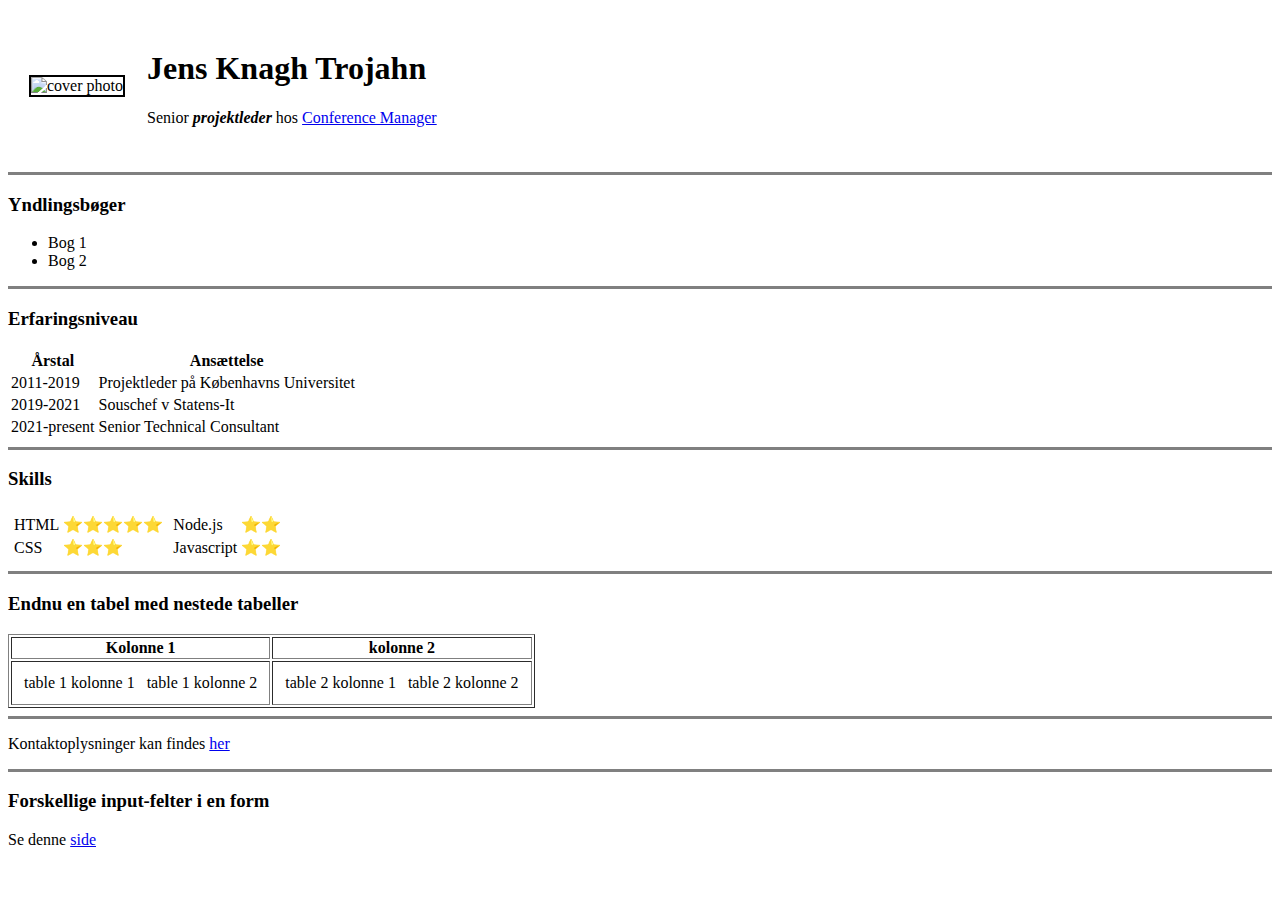
==== index.html @ 6fdc5c8b "Initial Cv website files" ====
<!DOCTYPE html>
<html lang="en" dir="ltr">

<head>
  <meta charset="utf-8">
  <title>:-) Jens' første side</title>
</head>

<body>
  <table cellspacing="20">
    <td><img src="https://pbs.twimg.com/profile_images/1184976564/IMG_0429_400x400.JPG" alt="cover photo" border="2">
    </td>
    <td>
      <h1>Jens Knagh Trojahn</h1>
      <p>Senior <em><strong>projektleder</strong></em> hos <a href="www.conferencemanager.dk">Conference Manager</a></p>
    </td>
  </table>

  <hr size="3" noshade>
  <h3>Yndlingsbøger</h3>
  <ul>
    <li>Bog 1</li>
    <li>Bog 2</li>
  </ul>
  <hr size="3" noshade>
  <h3>Erfaringsniveau</h3>
  <table>
    <thead>
      <tr>
        <th>
          Årstal
        </th>
        <th>
          Ansættelse
        </th>
      </tr>
    </thead>
    <tr>
      <td>2011-2019</td>
      <td>Projektleder på Københavns Universitet</td>
    </tr>
    <tr>
      <td>2019-2021</td>
      <td>Souschef v Statens-It</td>
    </tr>
    <tr>
      <td>2021-present</td>
      <td>Senior Technical Consultant</td>
    </tr>
  </table>
  <hr size="3" noshade>

  <h3>Skills</h3>
  <table>
    <td>
      <table>
        <tr>
          <td>HTML</td>
          <td>⭐⭐⭐⭐⭐</td>
        </tr>
        <tr>
          <td>CSS</td>
          <td>⭐⭐⭐</td>
        </tr>
      </table>
    </td>
    <td>
      <table>
        <tr>
          <td>Node.js</td>
          <td>⭐⭐</td>
        </tr>
        <tr>
          <td>Javascript</td>
          <td>⭐⭐</td>
        </tr>
      </table>
    </td>

  </table>
  <hr size="3" noshade>

  <h3>Endnu en tabel med nestede tabeller</h3>
  <table border="1" noshade>
    <thead>
      <th>Kolonne 1</th>
      <th>kolonne 2</th>
    </thead>
    <tr>
      <td>
        <table cellspacing="10">
          <tr>
            <td>table 1 kolonne 1</td>
            <td>table 1 kolonne 2</td>
          </tr>
        </table>
      </td>
      <td>
        <table cellspacing="10">
          <tr>
            <td>table 2 kolonne 1</td>
            <td>table 2 kolonne 2</td>
          </tr>
        </table>
      </td>
    </tr>
  </table>
  <hr size="3" noshade>

  <p>Kontaktoplysninger kan findes <a href="contactinfo.html">her</a></p>
  <hr size="3" noshade>
  <h3>Forskellige input-felter i en form</h3>
  Se denne <a href="inputs.html">side</a>


</body>

</html>
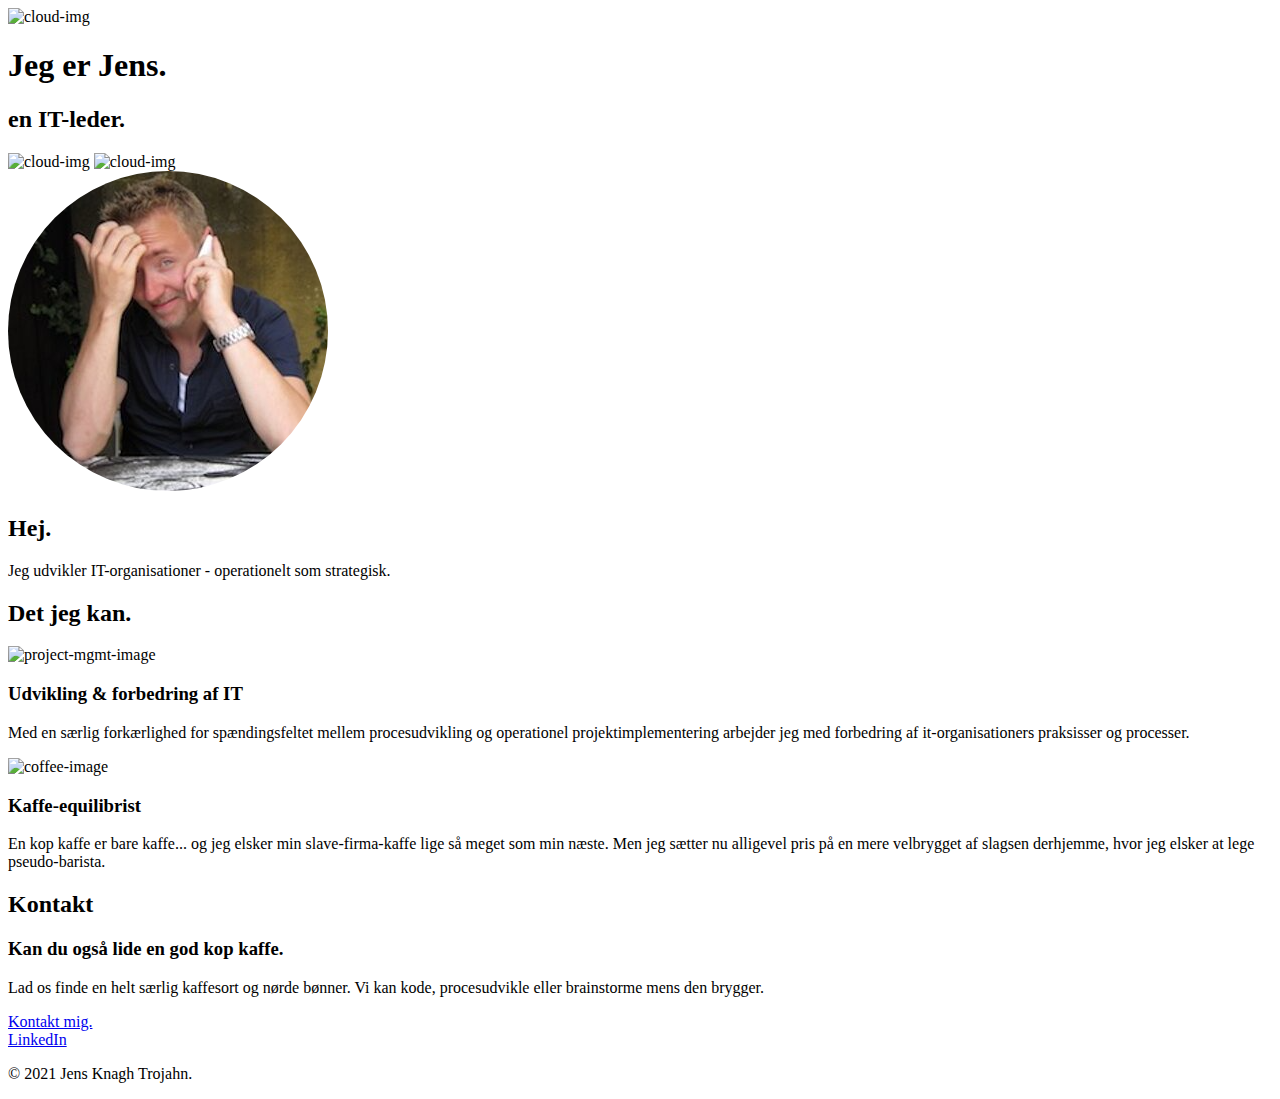
==== commit c61726ce: "Add files via upload" ====
--- a/index.html
+++ b/index.html
@@ -3,114 +3,71 @@
 
 <head>
   <meta charset="utf-8">
-  <title>:-) Jens' første side</title>
+  <title>Jens Knagh Trojahn</title>
+  <link rel="stylesheet" href="css/styles.css">
+  <link rel="icon" href="favicon.ico">
+  <link rel="preconnect" href="https://fonts.gstatic.com">
+  <link
+    href="https://fonts.googleapis.com/css2?family=Merriweather:ital,wght@0,300;0,400;0,700;0,900;1,300;1,400;1,700;1,900&family=Montserrat:ital,wght@0,100;0,200;0,300;0,400;0,500;0,600;0,700;0,800;0,900;1,100;1,200;1,300;1,400;1,500;1,600;1,700;1,800;1,900&family=Sacramento&display=swap"
+    rel="stylesheet">
+
 </head>
 
+<div class="top-container">
+
+  <img class="top-cloud" src="images/cloud.png" alt="cloud-img">
+  <h1>Jeg er Jens.</h1>
+  <h2>en IT-leder.</h2>
+  <img class="bottom-cloud" src="images/cloud.png" alt="cloud-img">
+  <img src="images/mountain.png" alt="cloud-img">
+
+</div>
+
+<div class="middle-container">
+  <div class="profile">
+    <img src="images/selvportraet_circle.png" alt="profile-image">
+    <h2>Hej.</h2>
+    <p>Jeg udvikler IT-organisationer - operationelt som strategisk.</p>
+  </div>
+
+  <div class="dotted-border">
+  </div>
+
+  <div class="skills">
+    <h2>Det jeg kan.</h2>
+    <div class="skill-row">
+      <img class="skill-img" src="https://www.flaticon.com/svg/vstatic/svg/1573/1573755.svg?token=exp=1611952527~hmac=98a0f638eb836791d10cdc28c0f44452" alt="project-mgmt-image">
+      <h3>Udvikling & forbedring af IT</h3>
+      <p>Med en særlig forkærlighed for spændingsfeltet mellem procesudvikling og operationel projektimplementering arbejder jeg med forbedring af it-organisationers praksisser og processer.</p>
+    </div>
+
+    <div class="skill-row">
+      <img class="skill-img2" src="https://www.flaticon.com/svg/vstatic/svg/993/993687.svg?token=exp=1611953473~hmac=c3c50bf594dae939f05249914d46b5fa" alt="coffee-image">
+      <h3>Kaffe-equilibrist</h3>
+      <p>En kop kaffe er bare kaffe... og jeg elsker min slave-firma-kaffe lige så meget som min næste. Men jeg sætter nu alligevel pris på en mere velbrygget af slagsen derhjemme, hvor jeg elsker at lege pseudo-barista.</p>
+    </div>
+  </div>
+
+  <div class="dotted-border">
+  </div>
+
+  <div class="contact-me">
+    <h2>Kontakt</h2>
+    <h3>Kan du også lide en god kop kaffe.</h3>
+    <p>Lad os finde en helt særlig kaffesort og nørde bønner. Vi kan kode, procesudvikle eller brainstorme mens den brygger.</p>
+    <a class="btn" href="mailto:jens@trojah.dk">Kontakt mig.</a>
+  </div>
+</div>
+
+
+<div class="bottom-container">
+  <a class="footer-link" href="https://www.linkedin.com/in/jenstrojahn/">LinkedIn</a>
+  <p class="copyright-text">© 2021 Jens Knagh Trojahn.</p>
+</div>
+
+
 <body>
-  <table cellspacing="20">
-    <td><img src="https://pbs.twimg.com/profile_images/1184976564/IMG_0429_400x400.JPG" alt="cover photo" border="2">
-    </td>
-    <td>
-      <h1>Jens Knagh Trojahn</h1>
-      <p>Senior <em><strong>projektleder</strong></em> hos <a href="www.conferencemanager.dk">Conference Manager</a></p>
-    </td>
-  </table>
 
-  <hr size="3" noshade>
-  <h3>Yndlingsbøger</h3>
-  <ul>
-    <li>Bog 1</li>
-    <li>Bog 2</li>
-  </ul>
-  <hr size="3" noshade>
-  <h3>Erfaringsniveau</h3>
-  <table>
-    <thead>
-      <tr>
-        <th>
-          Årstal
-        </th>
-        <th>
-          Ansættelse
-        </th>
-      </tr>
-    </thead>
-    <tr>
-      <td>2011-2019</td>
-      <td>Projektleder på Københavns Universitet</td>
-    </tr>
-    <tr>
-      <td>2019-2021</td>
-      <td>Souschef v Statens-It</td>
-    </tr>
-    <tr>
-      <td>2021-present</td>
-      <td>Senior Technical Consultant</td>
-    </tr>
-  </table>
-  <hr size="3" noshade>
-
-  <h3>Skills</h3>
-  <table>
-    <td>
-      <table>
-        <tr>
-          <td>HTML</td>
-          <td>⭐⭐⭐⭐⭐</td>
-        </tr>
-        <tr>
-          <td>CSS</td>
-          <td>⭐⭐⭐</td>
-        </tr>
-      </table>
-    </td>
-    <td>
-      <table>
-        <tr>
-          <td>Node.js</td>
-          <td>⭐⭐</td>
-        </tr>
-        <tr>
-          <td>Javascript</td>
-          <td>⭐⭐</td>
-        </tr>
-      </table>
-    </td>
-
-  </table>
-  <hr size="3" noshade>
-
-  <h3>Endnu en tabel med nestede tabeller</h3>
-  <table border="1" noshade>
-    <thead>
-      <th>Kolonne 1</th>
-      <th>kolonne 2</th>
-    </thead>
-    <tr>
-      <td>
-        <table cellspacing="10">
-          <tr>
-            <td>table 1 kolonne 1</td>
-            <td>table 1 kolonne 2</td>
-          </tr>
-        </table>
-      </td>
-      <td>
-        <table cellspacing="10">
-          <tr>
-            <td>table 2 kolonne 1</td>
-            <td>table 2 kolonne 2</td>
-          </tr>
-        </table>
-      </td>
-    </tr>
-  </table>
-  <hr size="3" noshade>
-
-  <p>Kontaktoplysninger kan findes <a href="contactinfo.html">her</a></p>
-  <hr size="3" noshade>
-  <h3>Forskellige input-felter i en form</h3>
-  Se denne <a href="inputs.html">side</a>
 
 
 </body>
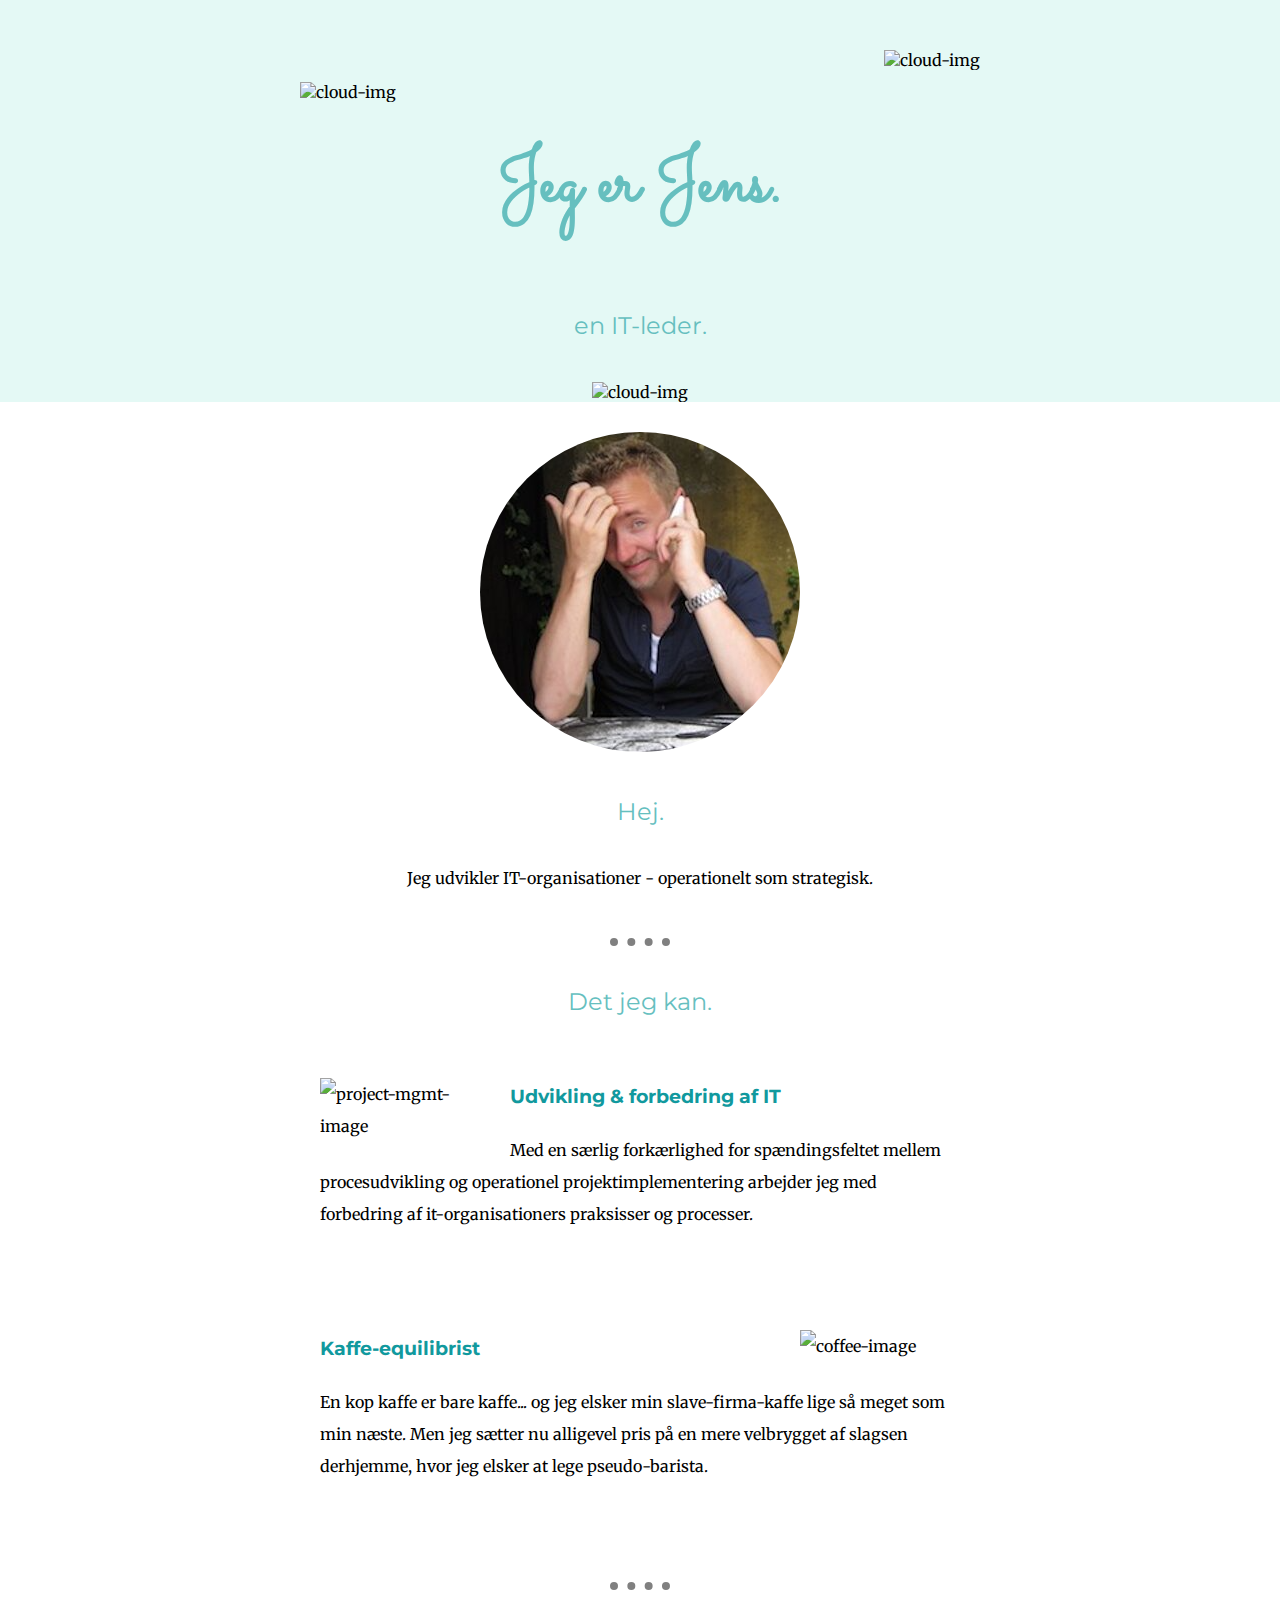
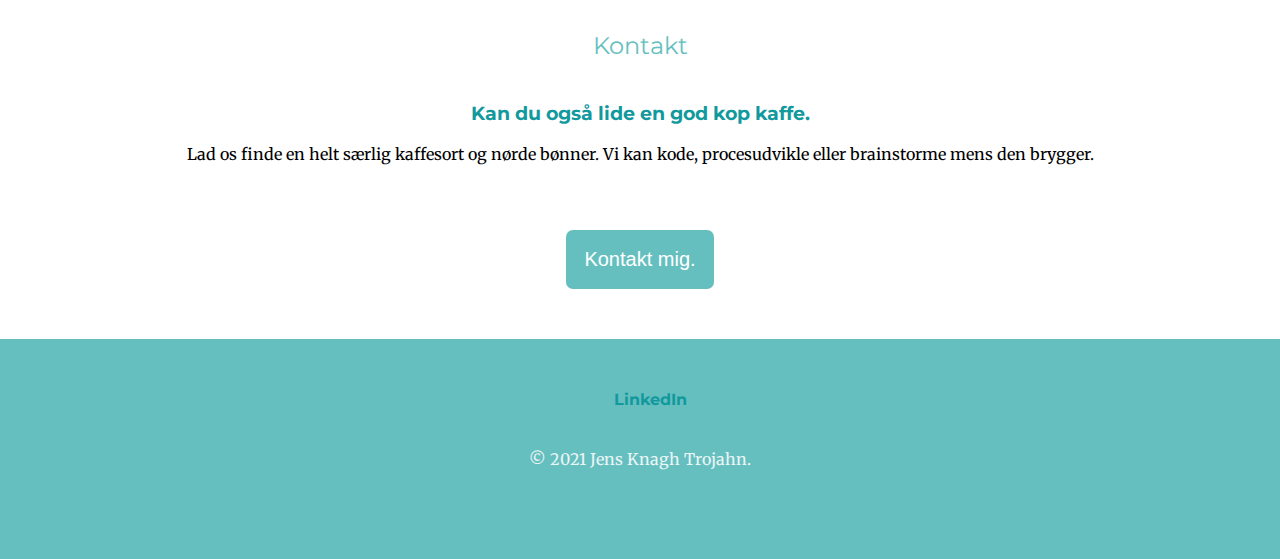
==== commit 1e7a51c7: "Update index.html" ====
--- a/index.html
+++ b/index.html
@@ -4,7 +4,7 @@
 <head>
   <meta charset="utf-8">
   <title>Jens Knagh Trojahn</title>
-  <link rel="stylesheet" href="css/styles.css">
+  <link rel="stylesheet" href="CSS/styles.css">
   <link rel="icon" href="favicon.ico">
   <link rel="preconnect" href="https://fonts.gstatic.com">
   <link
--- a/CSS/styles.css
+++ b/CSS/styles.css
@@ -0,0 +1,116 @@
+/***********************'TAG Styles**********************/
+body {
+  margin: 0;
+  text-align: center;
+  font-family: 'Merriweather', serif;
+}
+
+h1 {
+  color: #66BFBF;
+  margin-top: 30px;
+  font-family: 'Sacramento', cursive;
+  font-size: 75px;
+}
+
+h2 {
+  font-weight: normal;
+  line-height: 3;
+  color: #66BFBF;
+  font-family: 'Montserrat', sans-serif;
+}
+
+h3 {
+  color: #11999E;
+  font-family: 'Montserrat', sans-serif;
+}
+
+a {
+  Color: #11999E;
+}
+
+/***********************'Class styles ******************/
+.top-container {
+  padding-top: 100px;
+  position: relative;
+  background: #e4f9f5;
+  margin-bottom: 30px;
+}
+
+.dotted-border {
+  margin: 50px auto 0 auto;
+  border-color: grey;
+  width: 60px;
+  border-top-style: dotted;
+  border-width: 8px;
+}
+
+.center-table {
+  margin-left: auto;
+  margin-right: auto;
+}
+
+.top-cloud {
+  position: absolute;
+  right: 300px;
+  top: 50px;
+}
+
+.bottom-cloud {
+  position: absolute;
+  left: 300px;
+  bottom: 300px;
+}
+
+.skill-row {
+  width: 50%;
+  margin: 40px auto 100px auto;
+  text-align: left;
+  line-height: 2;
+}
+
+.skill-img {
+  width: 25%;
+  float: left;
+  margin-right: 30px;
+}
+
+.skill-img2 {
+  width: 25%;
+  float: right;
+  margin-left: 30px;
+}
+
+.btn {
+  -webkit-border-radius: 7px;
+  -moz-border-radius: 7px;
+  border-radius: 7px;
+  color: #FFFFFF;
+  font-family: Arial;
+  font-size: 20px;
+  font-weight: 100;
+  padding: 18px;
+  background-color: #66BFBF;
+  text-decoration: none;
+  display: inline-block;
+  cursor: pointer;
+  text-align: center;
+  margin: 50px;
+}
+
+.bottom-container {
+  background: #66BFBF;
+  padding: 50px;
+
+}
+.footer-link  {
+  color: #11999E;
+  font-family:  'Montserrat', sans-serif;
+  font-weight: bold;
+  margin-left: 20px;
+  text-decoration: none;
+
+}
+.copyright-text {
+  color: #EAF6F6;
+  margin: 40px;
+}
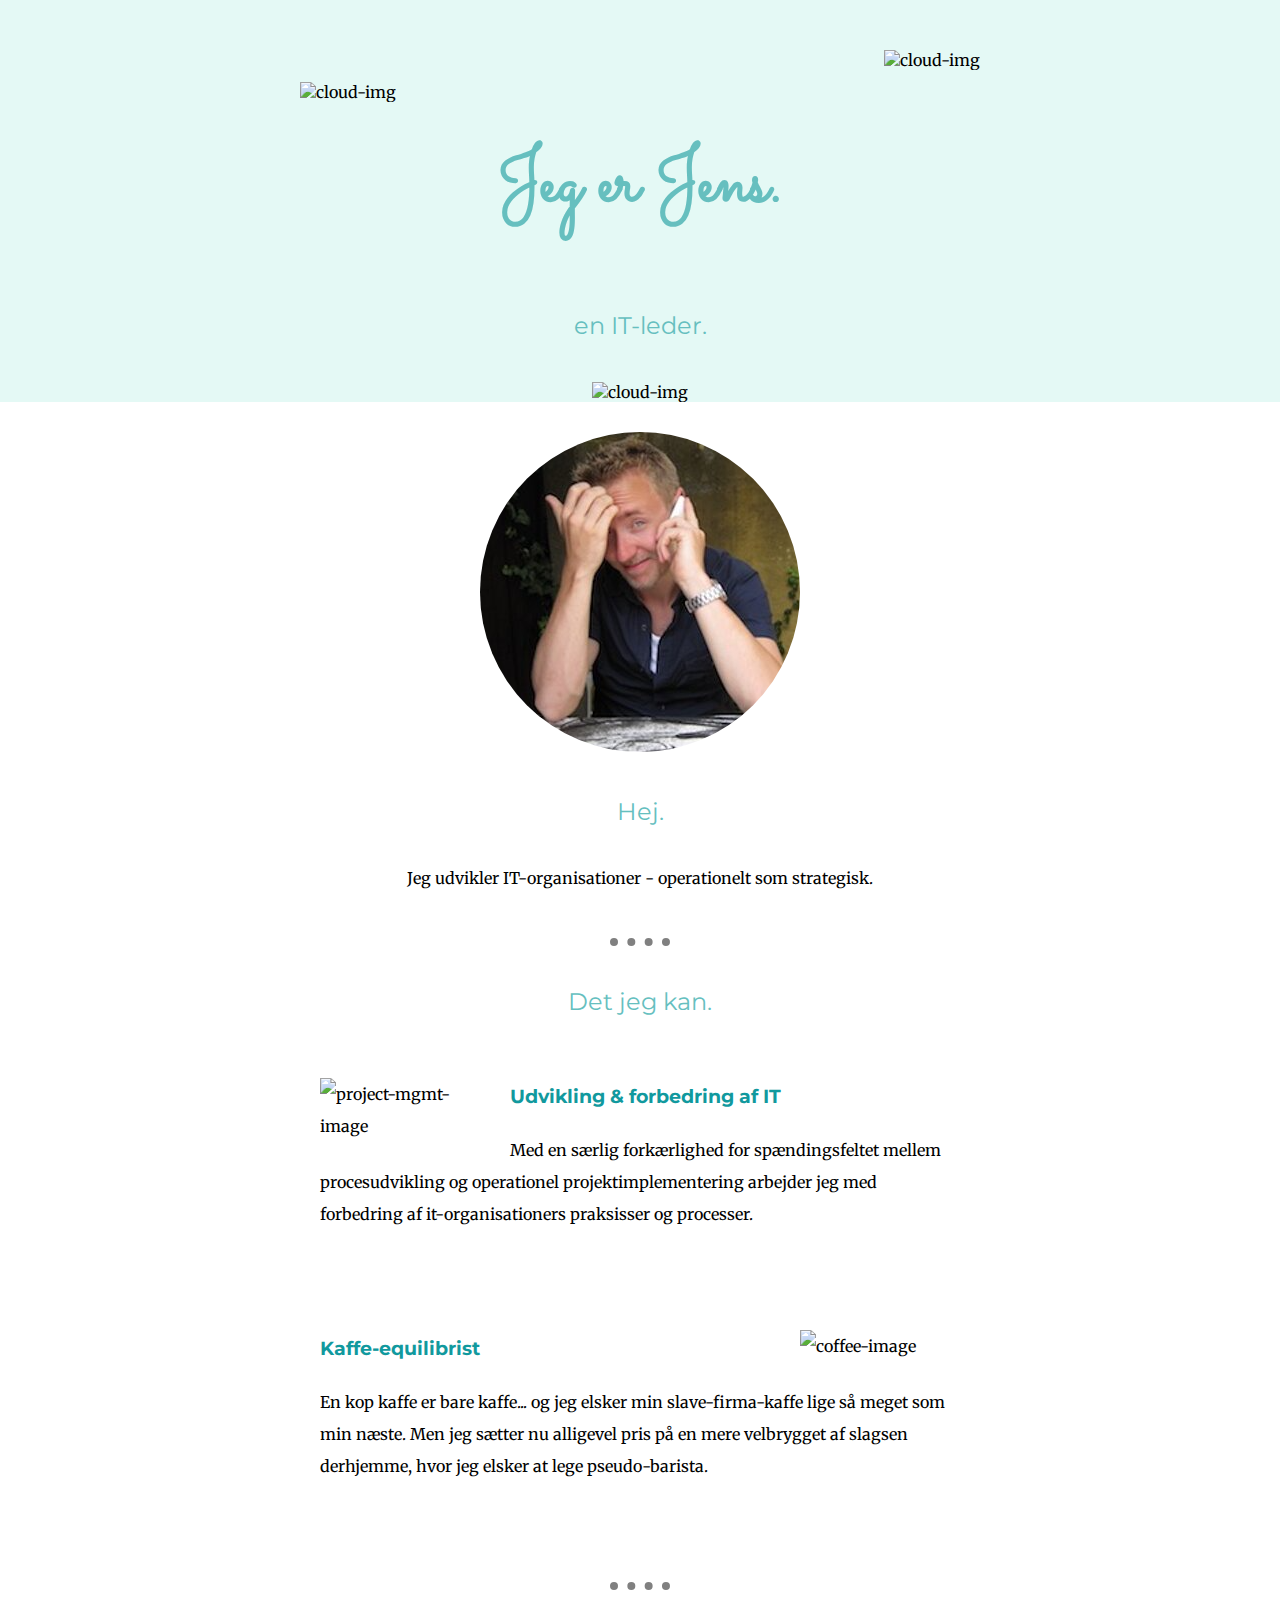
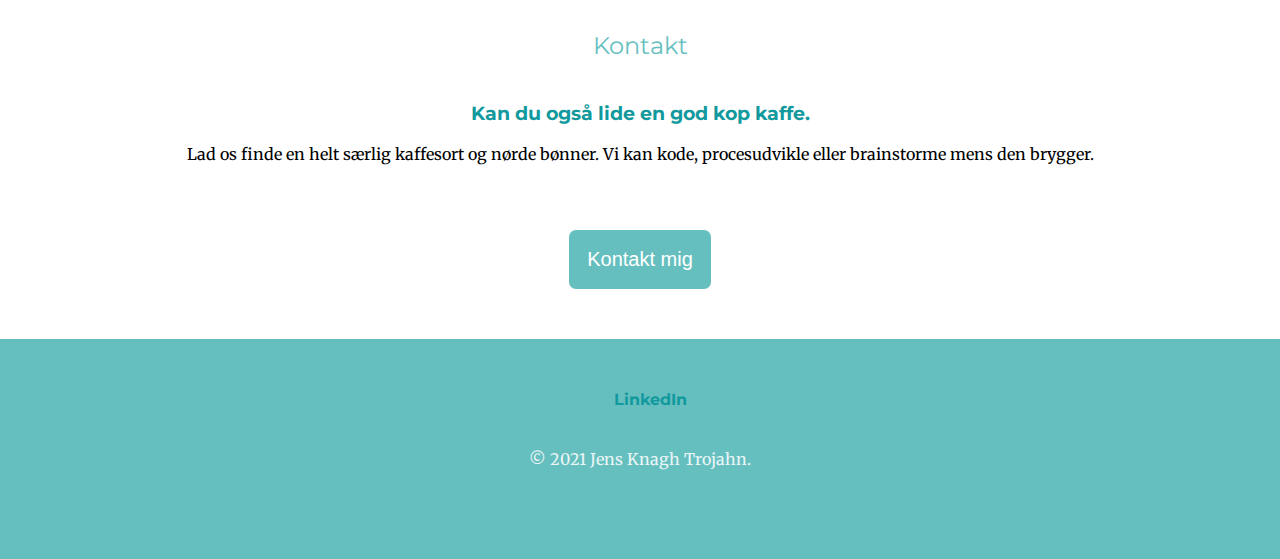
==== commit 53dac512: "Add files via upload" ====
--- a/index.html
+++ b/index.html
@@ -27,7 +27,7 @@
   <div class="profile">
     <img src="images/selvportraet_circle.png" alt="profile-image">
     <h2>Hej.</h2>
-    <p>Jeg udvikler IT-organisationer - operationelt som strategisk.</p>
+    <p class="top-paragraph">Jeg udvikler IT-organisationer - operationelt som strategisk.</p>
   </div>
 
   <div class="dotted-border">
@@ -36,13 +36,13 @@
   <div class="skills">
     <h2>Det jeg kan.</h2>
     <div class="skill-row">
-      <img class="skill-img" src="https://www.flaticon.com/svg/vstatic/svg/1573/1573755.svg?token=exp=1611952527~hmac=98a0f638eb836791d10cdc28c0f44452" alt="project-mgmt-image">
+      <img class="skill-img" src="images/prj-mgt.svg" alt="project-mgmt-image">
       <h3>Udvikling & forbedring af IT</h3>
       <p>Med en særlig forkærlighed for spændingsfeltet mellem procesudvikling og operationel projektimplementering arbejder jeg med forbedring af it-organisationers praksisser og processer.</p>
     </div>
 
     <div class="skill-row">
-      <img class="skill-img2" src="https://www.flaticon.com/svg/vstatic/svg/993/993687.svg?token=exp=1611953473~hmac=c3c50bf594dae939f05249914d46b5fa" alt="coffee-image">
+      <img class="skill-img2" src="images/coffeecup.svg" alt="coffee-image">
       <h3>Kaffe-equilibrist</h3>
       <p>En kop kaffe er bare kaffe... og jeg elsker min slave-firma-kaffe lige så meget som min næste. Men jeg sætter nu alligevel pris på en mere velbrygget af slagsen derhjemme, hvor jeg elsker at lege pseudo-barista.</p>
     </div>
@@ -55,7 +55,7 @@
     <h2>Kontakt</h2>
     <h3>Kan du også lide en god kop kaffe.</h3>
     <p>Lad os finde en helt særlig kaffesort og nørde bønner. Vi kan kode, procesudvikle eller brainstorme mens den brygger.</p>
-    <a class="btn" href="mailto:jens@trojah.dk">Kontakt mig.</a>
+    <a class="btn" href="mailto:jens@trojah.dk">Kontakt mig</a>
   </div>
 </div>
 
